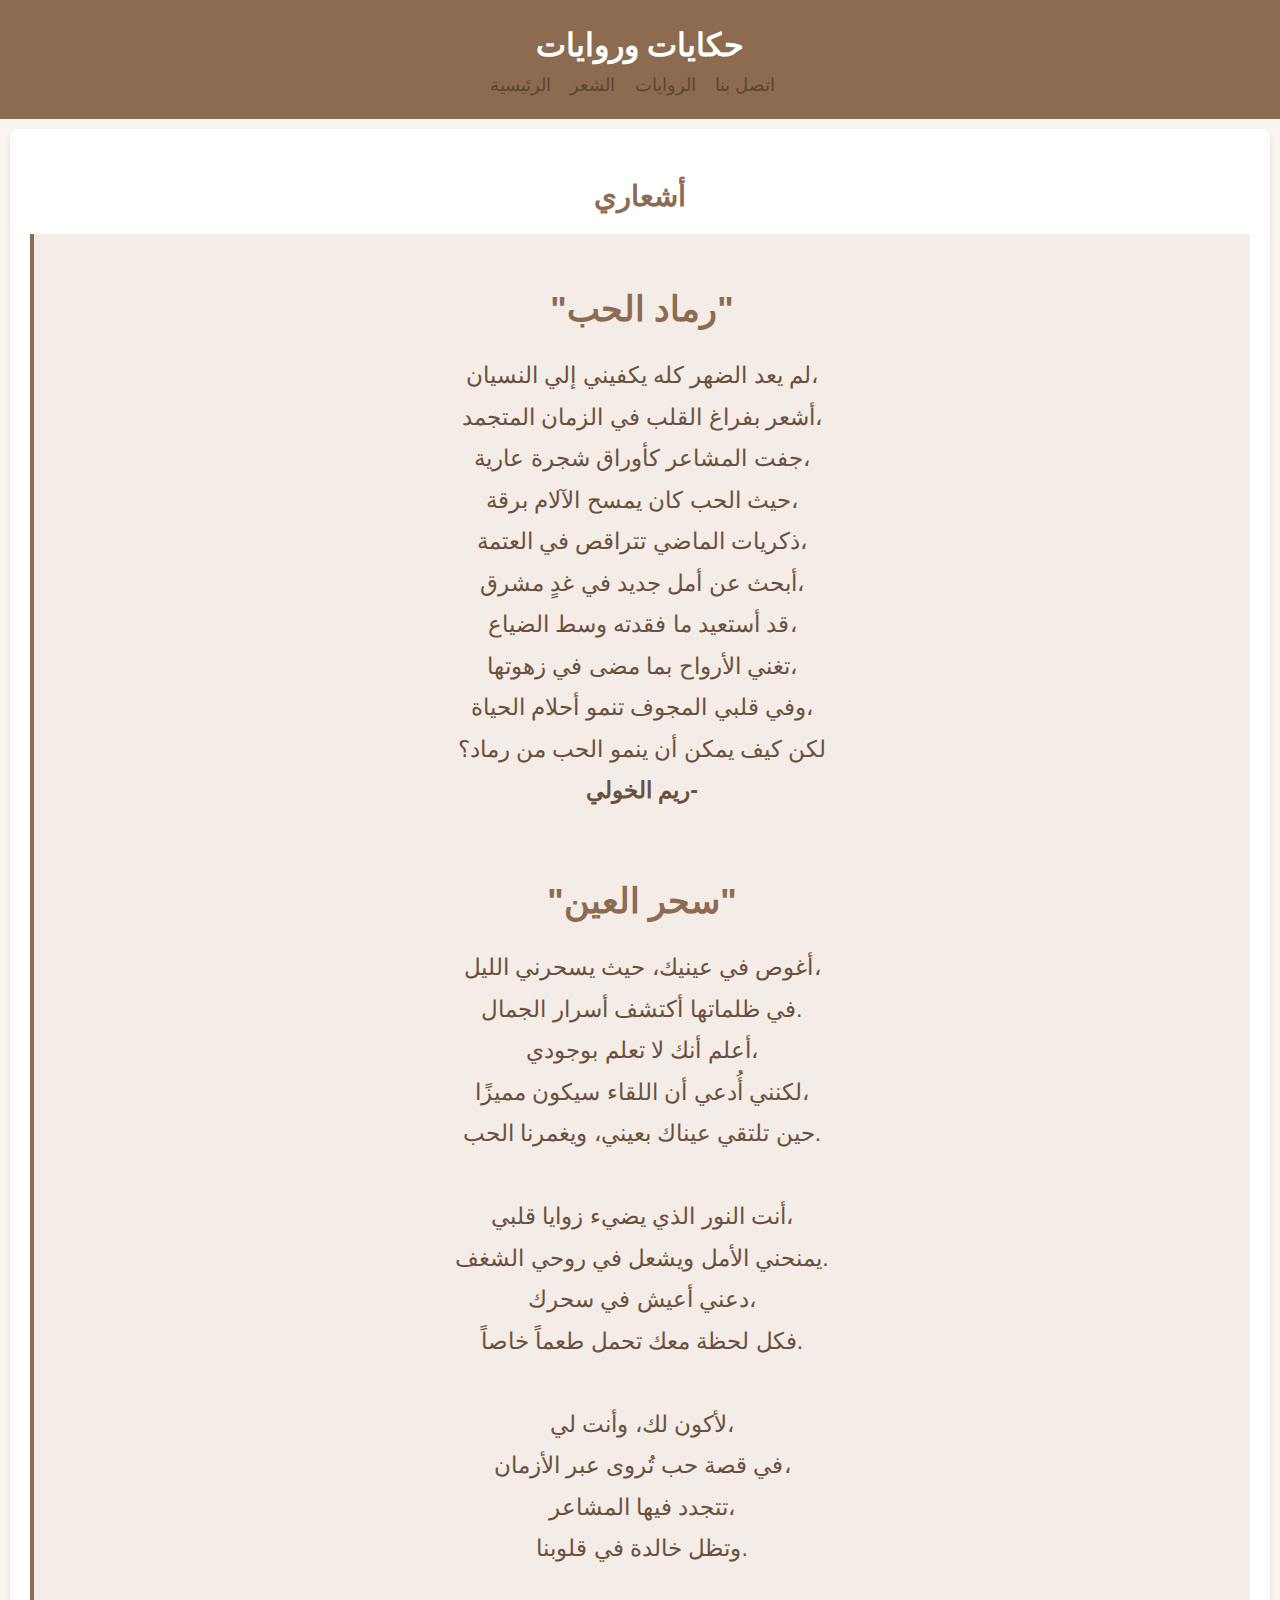
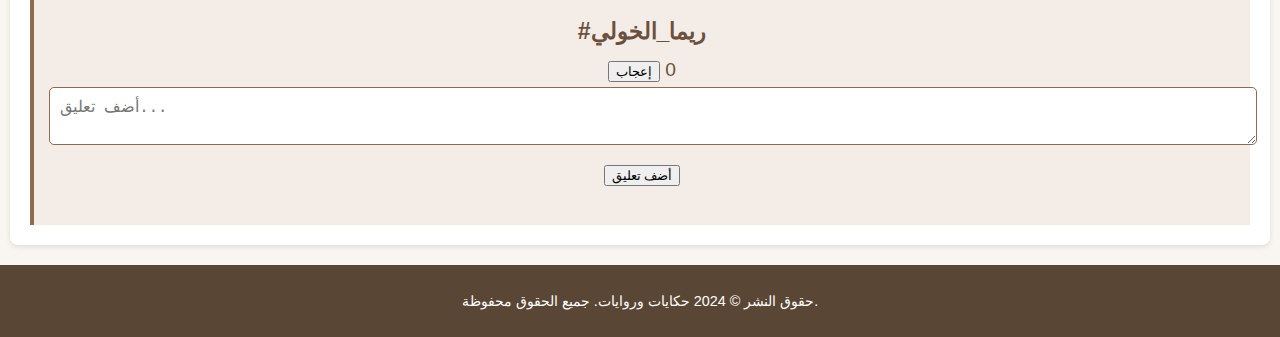
==== poetry.html @ 970c9a19 "Add files via upload" ====
<!DOCTYPE html>
<html lang="ar">
<head>
    <meta charset="UTF-8">
    <meta name="viewport" content="width=device-width, initial-scale=1.0">
    <title>الشعر | حكايات وروايات</title>
    <link rel="stylesheet" href="style.css">
    <link rel="icon" href="5922435416861043172.jpg" type="image/png">
</head>
<body>
    <header>
        <h1>حكايات وروايات</h1>
        <nav>
            <ul>
                <li><a href="index.html">الرئيسية</a></li>
                <li><a href="poetry.html">الشعر</a></li>
                <li><a href="stories.html">الروايات</a></li>
                <li><a href="contact.html">اتصل بنا</a></li>
            </ul>
        </nav>
    </header>

    <section id="poetry">
        <h2>أشعاري</h2>
        
        <article>
            <h2> "رماد الحب"</h2>
            <p>لم يعد الضهر كله يكفيني إلي النسيان،<br>
            أشعر بفراغ القلب في الزمان المتجمد،<br>
            جفت المشاعر كأوراق شجرة عارية،<br>
            حيث الحب كان يمسح الآلام برقة،<br>
            ذكريات الماضي تتراقص في العتمة،<br>
            أبحث عن أمل جديد في غدٍ مشرق،<br>
            قد أستعيد ما فقدته وسط الضياع،<br>
            تغني الأرواح بما مضى في زهوتها،<br>
            وفي قلبي المجوف تنمو أحلام الحياة،<br>
            لكن كيف يمكن أن ينمو الحب من رماد؟<br>
            <strong> ريم الخولي-</strong></p>
        </article>

        <article>
            <h2> "سحر العين"</h2>
            <p>أغوص في عينيك، حيث يسحرني الليل،<br>
            في ظلماتها أكتشف أسرار الجمال.<br>
            أعلم أنك لا تعلم بوجودي،<br>
            لكنني أُدعي أن اللقاء سيكون مميزًا،<br>
            حين تلتقي عيناك بعيني، ويغمرنا الحب.<br><br>

            أنت النور الذي يضيء زوايا قلبي،<br>
            يمنحني الأمل ويشعل في روحي الشغف.<br>
            دعني أعيش في سحرك،<br>
            فكل لحظة معك تحمل طعماً خاصاً.<br><br>

            لأكون لك، وأنت لي،<br>
            في قصة حب تُروى عبر الأزمان،<br>
            تتجدد فيها المشاعر،<br>
            وتظل خالدة في قلوبنا.<br><br>
            <strong>#ريما_الخولي</strong></p>

            <!-- إضافة تعليقات ولايكات -->
            <div class="likes-comments">
                <button class="like-btn" onclick="toggleLike(this)">إعجاب</button>
                <span class="like-count">0</span>
                <div class="comments">
                    <textarea placeholder="أضف تعليق..."></textarea>
                    <button class="comment-btn" onclick="addComment(this)">أضف تعليق</button>
                    <ul class="comment-list"></ul>
                </div>
            </div>
        </article>
    </section>

    <footer>
        <p>حقوق النشر © 2024 حكايات وروايات. جميع الحقوق محفوظة.</p>
    </footer>

    <script>
        // وظيفة لإضافة اللايك
        function toggleLike(button) {
            var likeCount = button.nextElementSibling;
            if (button.classList.contains('liked')) {
                button.classList.remove('liked');
                likeCount.innerText = parseInt(likeCount.innerText) - 1;
            } else {
                button.classList.add('liked');
                likeCount.innerText = parseInt(likeCount.innerText) + 1;
            }
        }

        // وظيفة لإضافة تعليق
        function addComment(button) {
            var commentText = button.previousElementSibling.value;
            if (commentText.trim()) {
                var commentList = button.nextElementSibling;
                var newComment = document.createElement('li');
                newComment.textContent = commentText;
                commentList.appendChild(newComment);
                button.previousElementSibling.value = '';  // مسح التعليق بعد إضافته
            }
        }
    </script>
</body>
</html>
---- style.css ----
/* إعداد الخطوط والألوان العامة */
body {
    font-family: 'Arial', sans-serif;
    line-height: 1.6;
    background-color: #f9f6f1; /* لون كريمي للخلفية */
    color: #6b513d; /* لون النص الأساسي */
    margin: 0;
    padding: 0;
}

/* تصميم العنوان الرئيسي */
header {
    background-color: #8c6b50; /* بني متوسط مستوحى من الخشب */
    color: #ffffff; /* لون نص أبيض */
    padding: 20px 0;
    text-align: center;
}

header h1 {
    margin: 0;
    font-size: 2em;
}

/* قائمة التنقل */
nav ul {
    list-style-type: none;
    padding: 0;
    margin: 0;
}

nav ul li {
    display: inline;
    margin-right: 15px;
}

nav ul li a {
    color: #5a4634; /* لون بني غامق للروابط */
    text-decoration: none;
    font-size: 1.1em;
}

nav ul li a:hover {
    text-decoration: underline;
    color: #8c6b50; /* تغيير لون الرابط عند التمرير */
}

/* الأقسام */
section {
    padding: 20px;
    margin: 10px;
    background-color: #ffffff; /* لون أبيض كريمي للأقسام */
    box-shadow: 0 2px 5px rgba(0, 0, 0, 0.1); /* تأثير ظل خفيف */
    border-radius: 8px; /* زوايا ناعمة */
    text-align: center; /* تنسيق النص ليكون في المنتصف */
}

/* العناوين الرئيسية */
section h2 {
    color: #8c6b50; /* لون بني متوسط للعناوين الرئيسية */
    font-size: 1.8em;
    display: inline-block;
    margin-bottom: 15px;
}

/* النصوص */
section p, section article {
    color: #6b513d; /* لون بني غامق للنصوص */
    font-size: 1.2em;
    line-height: 1.8;
    text-align: center; /* تنسيق النص ليكون في المنتصف */
    margin: 0 auto;
}

article h3 {
    color: #8c6b50; /* لون بني متوسط للعناوين الفرعية */
    font-size: 1.5em;
}

/* روابط النصوص */
a {
    color: #8c6b50; /* لون بني متوسط للروابط */
    text-decoration: none;
}

a:hover {
    color: #b78a69; /* لون بني فاتح عند التمرير */
    text-decoration: underline;
}

/* تصميم الصورة */
.main-image {
    width: 100%;
    max-width: 600px;
    height: auto;
    display: block;
    margin: 20px auto;
    border-radius: 10px;
    box-shadow: 0 2px 8px rgba(0, 0, 0, 0.2); /* تأثير ظل للصورة */
}

/* الفوتر */
footer {
    text-align: center;
    padding: 10px 0;
    background-color: #5a4634; /* لون بني غامق للفوتر */
    color: #ffffff;
    font-size: 0.9em;
    margin-top: 20px;
}

/* تحسين عرض النصوص */
article {
    margin-bottom: 20px;
    padding: 15px;
    background-color: #f4ece6; /* لون كريمي خفيف للنصوص */
    border-left: 4px solid #8c6b50; /* خط جانبي بني */
}

/* استجابة للموبايل */
@media (max-width: 768px) {
    header h1 {
        font-size: 1.5em;
    }

    nav ul li {
        display: block;
        margin: 10px 0;
    }

    section {
        padding: 15px;
    }

    article h3 {
        font-size: 1.2em;
    }
}

/* تحديد حجم الأيقونة */
link[rel="icon"] {
    width: 48px;
    height: 48px;
}

/* تخصيص تعليقات ولايكات */

/* إعداد زر الإعجاب */
.like-button, .comment-button {
    background-color: #8c6b50; /* لون بني متوسط */
    color: white;
    border: none;
    padding: 10px 20px;
    margin: 10px;
    font-size: 1em;
    border-radius: 5px;
    cursor: pointer;
    transition: background-color 0.3s ease;
}

/* تغيير لون زر الإعجاب عند التمرير */
.like-button:hover, .comment-button:hover {
    background-color: #b78a69; /* لون بني فاتح عند التمرير */
}

/* إعداد تعليق المستخدم */
.comments-section {
    margin-top: 15px;
    padding: 10px;
    background-color: #f4ece6; /* نفس اللون الكريمي للأقسام */
    border-radius: 8px;
    display: none;
}

/* إعداد مساحة التعليق */
textarea {
    width: 100%;
    padding: 10px;
    border-radius: 5px;
    border: 1px solid #8c6b50; /* لون بني للحدود */
    font-size: 1em;
    background-color: #ffffff;
}

/* زر نشر التعليق */
.submit-comment {
    background-color: #8c6b50;
    color: white;
    border: none;
    padding: 10px 20px;
    border-radius: 5px;
    cursor: pointer;
    transition: background-color 0.3s ease;
}

.submit-comment:hover {
    background-color: #b78a69;
}
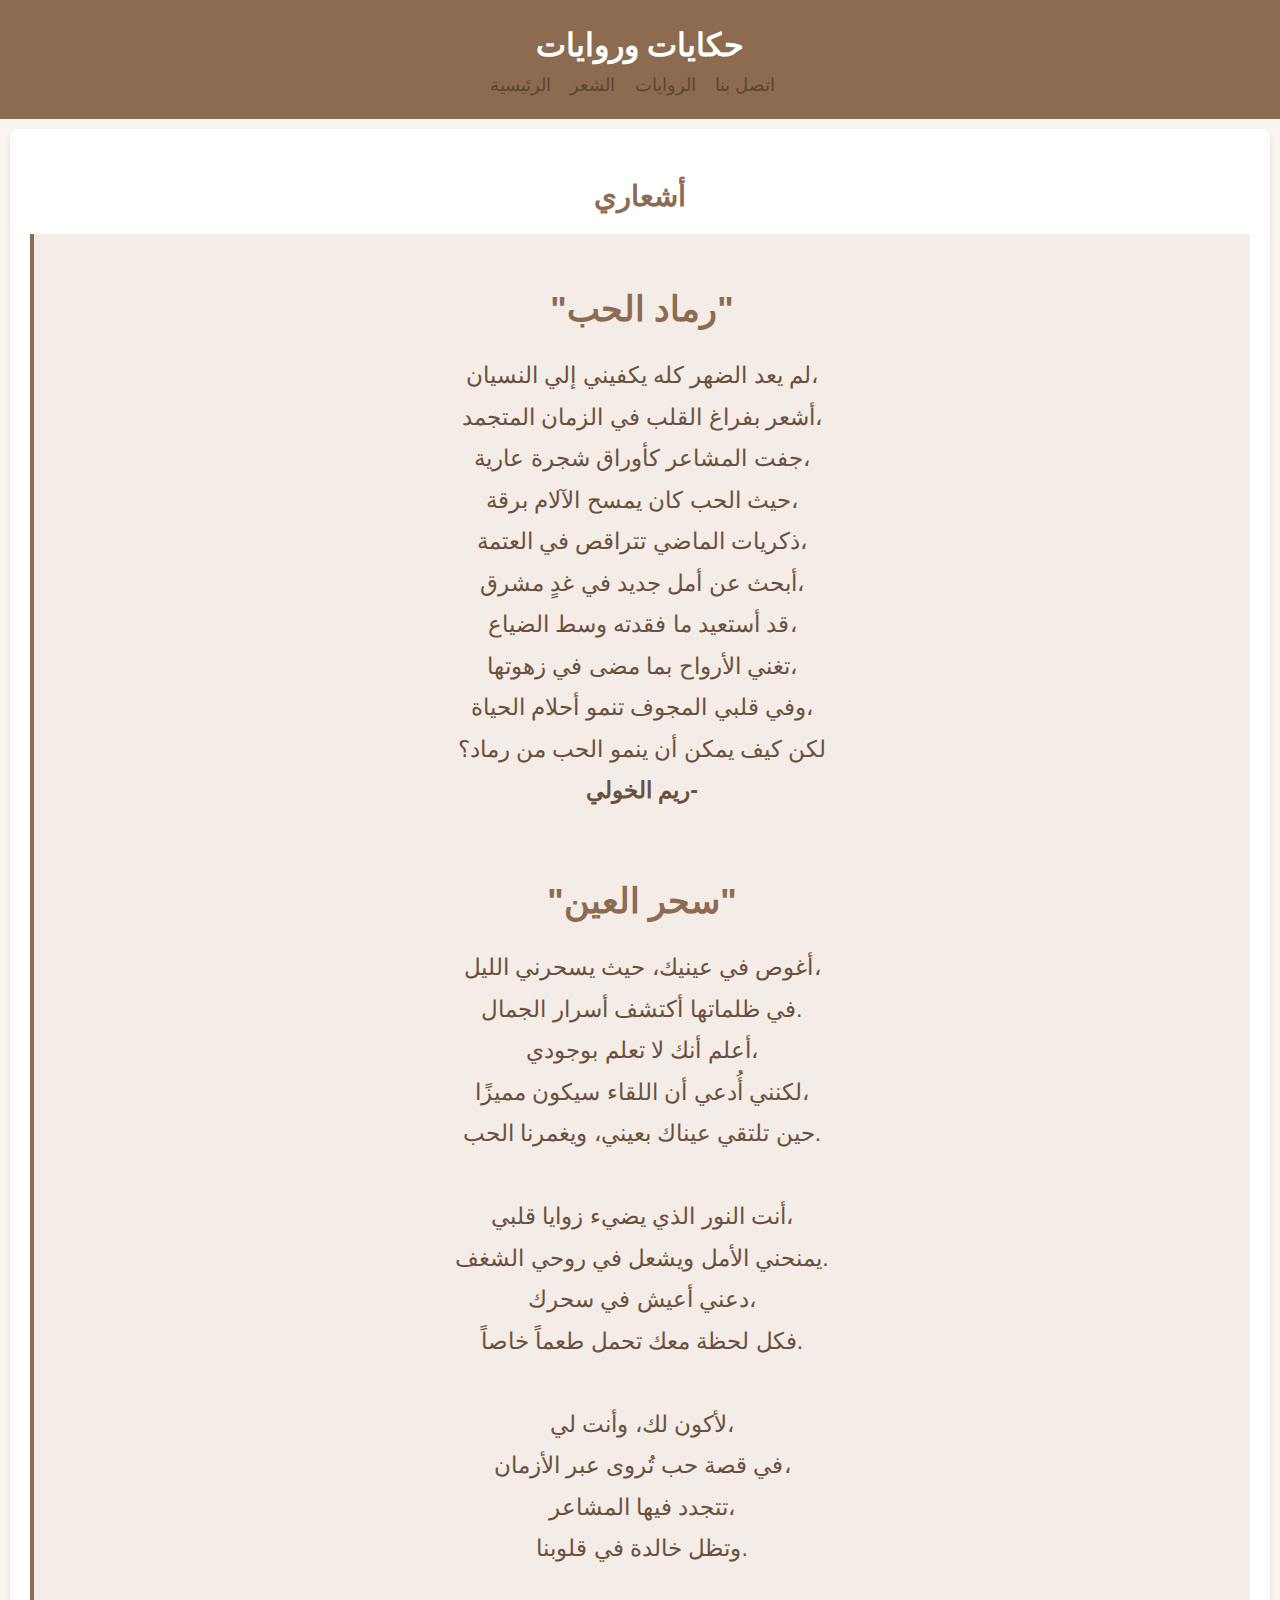
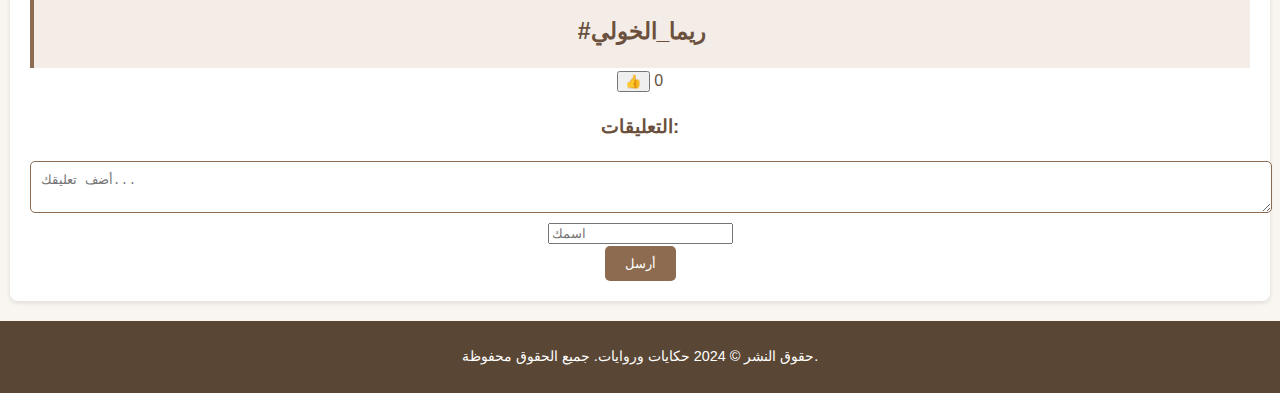
==== commit b3e2dfa2: "Update poetry.html" ====
--- a/poetry.html
+++ b/poetry.html
@@ -5,7 +5,8 @@
     <meta name="viewport" content="width=device-width, initial-scale=1.0">
     <title>الشعر | حكايات وروايات</title>
     <link rel="stylesheet" href="style.css">
-    <link rel="icon" href="5922435416861043172.jpg" type="image/png">
+     <!-- إضافة أيقونة للموقع -->
+     <link rel="icon" href="5922435416861043172.jpg" type="image/png">
 </head>
 <body>
     <header>
@@ -22,7 +23,6 @@
 
     <section id="poetry">
         <h2>أشعاري</h2>
-        
         <article>
             <h2> "رماد الحب"</h2>
             <p>لم يعد الضهر كله يكفيني إلي النسيان،<br>
@@ -56,18 +56,22 @@
             تتجدد فيها المشاعر،<br>
             وتظل خالدة في قلوبنا.<br><br>
             <strong>#ريما_الخولي</strong></p>
+        </article>
 
-            <!-- إضافة تعليقات ولايكات -->
-            <div class="likes-comments">
-                <button class="like-btn" onclick="toggleLike(this)">إعجاب</button>
-                <span class="like-count">0</span>
-                <div class="comments">
-                    <textarea placeholder="أضف تعليق..."></textarea>
-                    <button class="comment-btn" onclick="addComment(this)">أضف تعليق</button>
-                    <ul class="comment-list"></ul>
-                </div>
+        <!-- إضافة قسم التعليقات -->
+        <div class="comments-likes">
+            <!-- أيقونة الإعجاب -->
+            <button class="like-btn" onclick="increaseLike()">👍</button>
+            <span class="like-count">0</span>
+            <h3>التعليقات:</h3>
+            <textarea id="comment-text2" placeholder="أضف تعليقك..."></textarea><br>
+            <input type="text" id="comment-name2" placeholder="اسمك"><br>
+            <button class="submit-comment" onclick="addComment('comment2')">أرسل</button>
+            
+            <div id="comment2-comments">
+                <!-- التعليقات ستظهر هنا -->
             </div>
-        </article>
+        </div>
     </section>
 
     <footer>
@@ -75,29 +79,39 @@
     </footer>
 
     <script>
-        // وظيفة لإضافة اللايك
-        function toggleLike(button) {
-            var likeCount = button.nextElementSibling;
-            if (button.classList.contains('liked')) {
-                button.classList.remove('liked');
-                likeCount.innerText = parseInt(likeCount.innerText) - 1;
-            } else {
-                button.classList.add('liked');
-                likeCount.innerText = parseInt(likeCount.innerText) + 1;
-            }
+    // دالة لإضافة التعليقات
+    function addComment(articleId) {
+        var text = document.getElementById("comment-text" + (articleId === 'comment1' ? '' : '2')).value;
+        var name = document.getElementById("comment-name" + (articleId === 'comment1' ? '' : '2')).value;
+
+        if (text && name) {
+            var commentDiv = document.createElement("div");
+            commentDiv.classList.add("comment");
+
+            var commentText = document.createElement("p");
+            commentText.innerText = text;
+            commentDiv.appendChild(commentText);
+
+            var commentName = document.createElement("span");
+            commentName.innerText = "من: " + name;
+            commentDiv.appendChild(commentName);
+
+            document.getElementById(articleId + '-comments').appendChild(commentDiv);
+
+            // مسح الحقول بعد الإرسال
+            document.getElementById("comment-text" + (articleId === 'comment1' ? '' : '2')).value = '';
+            document.getElementById("comment-name" + (articleId === 'comment1' ? '' : '2')).value = '';
+        } else {
+            alert("من فضلك أدخل التعليق واسمك");
         }
+    }
 
-        // وظيفة لإضافة تعليق
-        function addComment(button) {
-            var commentText = button.previousElementSibling.value;
-            if (commentText.trim()) {
-                var commentList = button.nextElementSibling;
-                var newComment = document.createElement('li');
-                newComment.textContent = commentText;
-                commentList.appendChild(newComment);
-                button.previousElementSibling.value = '';  // مسح التعليق بعد إضافته
-            }
-        }
+    // دالة لزيادة العد عند الضغط على زر الإعجاب
+    let likeCount = 0;
+    function increaseLike() {
+        likeCount++;
+        document.querySelector(".like-count").textContent = likeCount;
+    }
     </script>
 </body>
-</html>+</html>
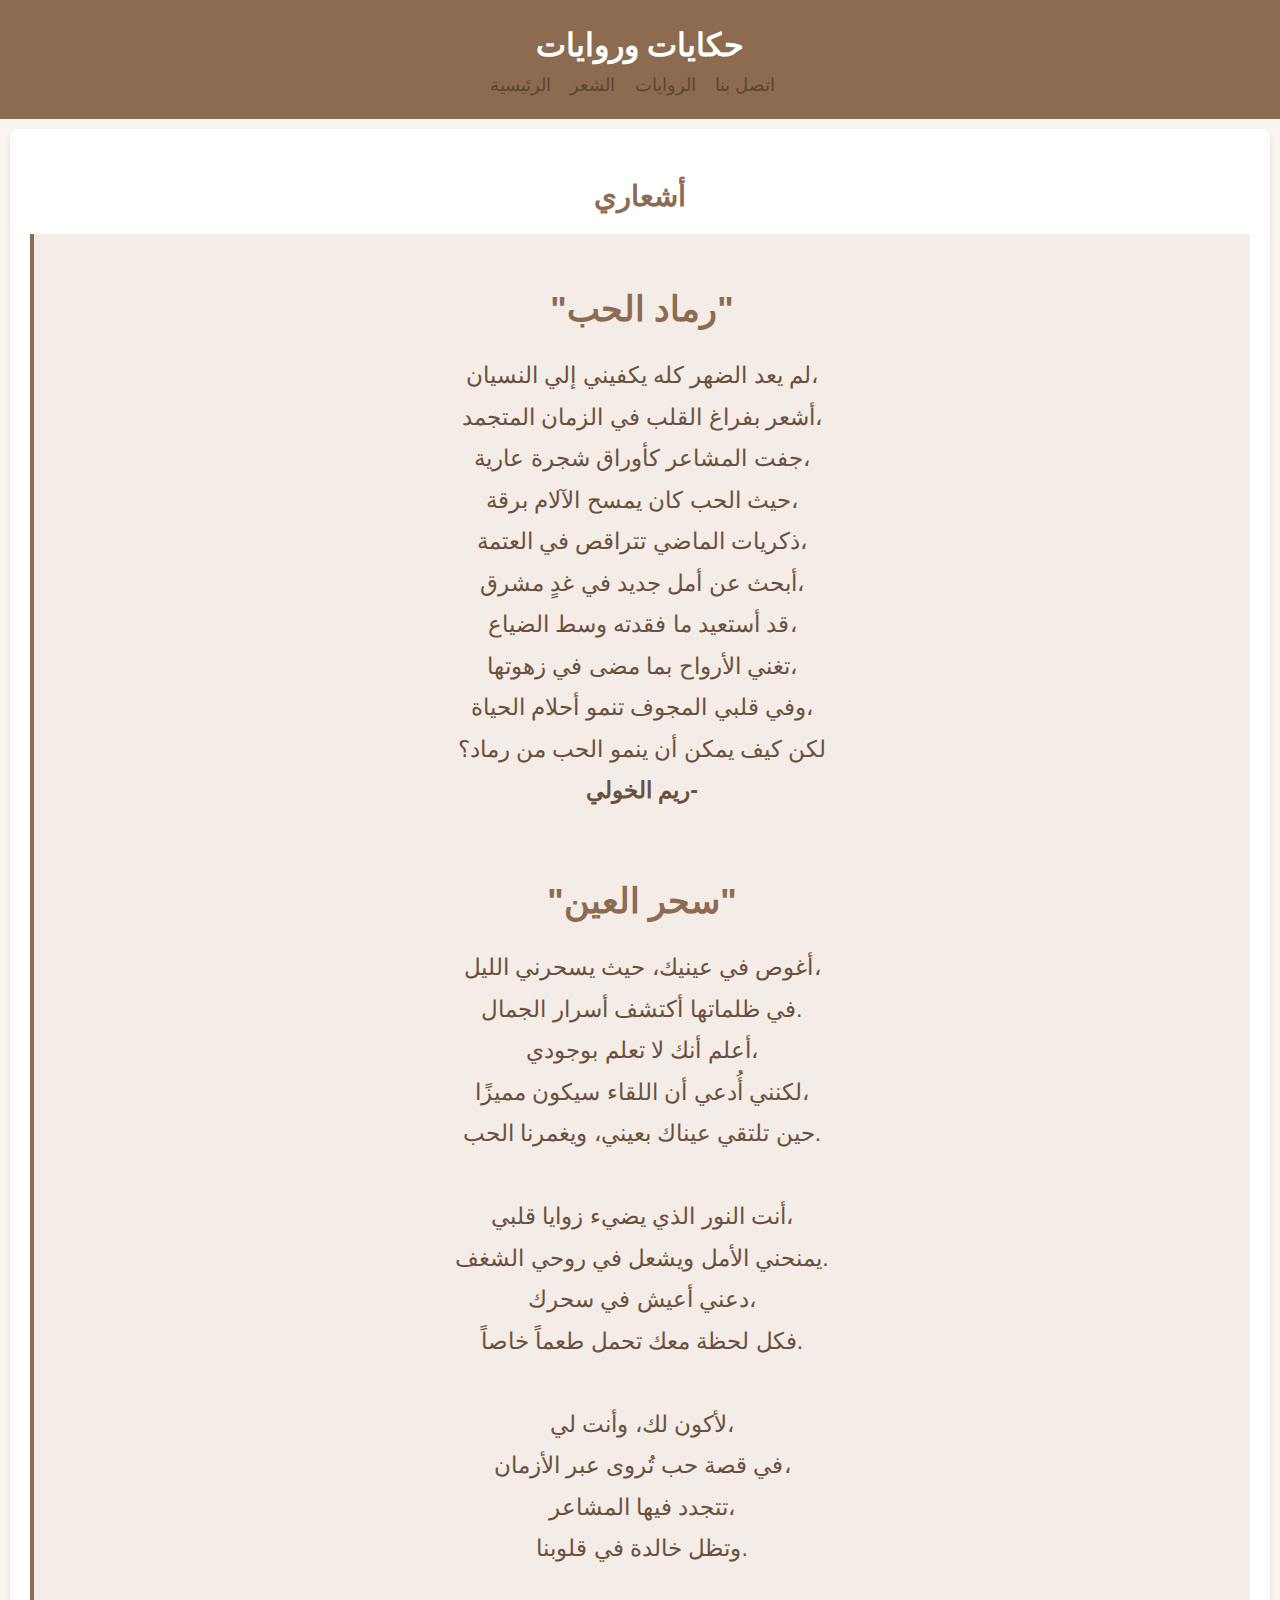
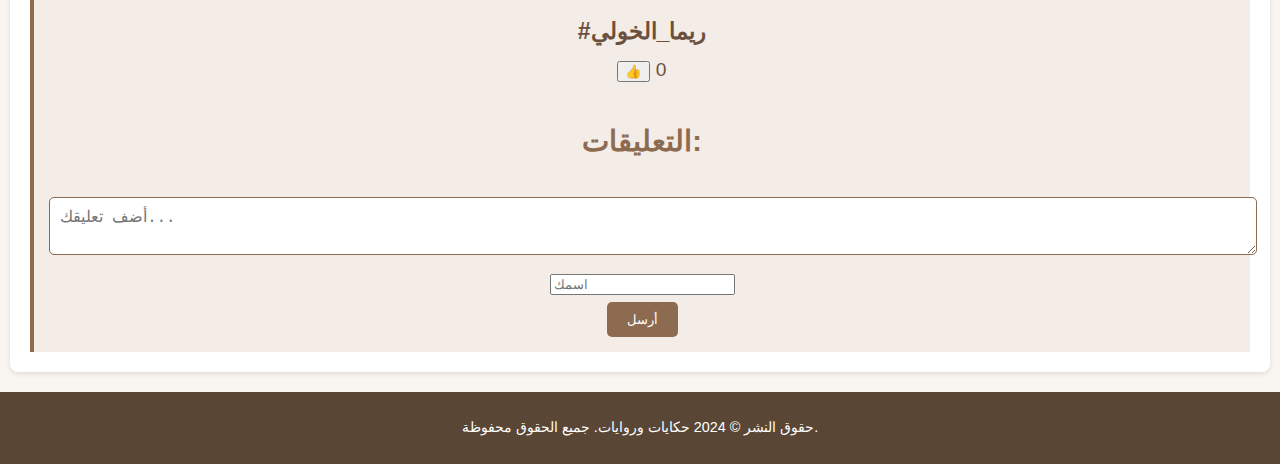
==== commit f285d8eb: "Update poetry.html" ====
--- a/poetry.html
+++ b/poetry.html
@@ -5,8 +5,8 @@
     <meta name="viewport" content="width=device-width, initial-scale=1.0">
     <title>الشعر | حكايات وروايات</title>
     <link rel="stylesheet" href="style.css">
-     <!-- إضافة أيقونة للموقع -->
-     <link rel="icon" href="5922435416861043172.jpg" type="image/png">
+    <!-- إضافة أيقونة للموقع -->
+    <link rel="icon" href="5922435416861043172.jpg" type="image/png">
 </head>
 <body>
     <header>
@@ -56,22 +56,21 @@
             تتجدد فيها المشاعر،<br>
             وتظل خالدة في قلوبنا.<br><br>
             <strong>#ريما_الخولي</strong></p>
+
+            <!-- إضافة قسم التعليقات والإعجابات -->
+            <div class="comments-likes">
+                <button class="like-btn" onclick="increaseLike('like-count2')">👍</button>
+                <span id="like-count2" class="like-count">0</span>
+                <h3>التعليقات:</h3>
+                <textarea id="comment-text2" placeholder="أضف تعليقك..."></textarea><br>
+                <input type="text" id="comment-name2" placeholder="اسمك"><br>
+                <button class="submit-comment" onclick="addComment('comment2')">أرسل</button>
+                
+                <div id="comment2-comments">
+                    <!-- التعليقات ستظهر هنا -->
+                </div>
+            </div>
         </article>
-
-        <!-- إضافة قسم التعليقات -->
-        <div class="comments-likes">
-            <!-- أيقونة الإعجاب -->
-            <button class="like-btn" onclick="increaseLike()">👍</button>
-            <span class="like-count">0</span>
-            <h3>التعليقات:</h3>
-            <textarea id="comment-text2" placeholder="أضف تعليقك..."></textarea><br>
-            <input type="text" id="comment-name2" placeholder="اسمك"><br>
-            <button class="submit-comment" onclick="addComment('comment2')">أرسل</button>
-            
-            <div id="comment2-comments">
-                <!-- التعليقات ستظهر هنا -->
-            </div>
-        </div>
     </section>
 
     <footer>
@@ -81,8 +80,8 @@
     <script>
     // دالة لإضافة التعليقات
     function addComment(articleId) {
-        var text = document.getElementById("comment-text" + (articleId === 'comment1' ? '' : '2')).value;
-        var name = document.getElementById("comment-name" + (articleId === 'comment1' ? '' : '2')).value;
+        var text = document.getElementById("comment-text" + (articleId === 'comment1' ? '1' : '2')).value;
+        var name = document.getElementById("comment-name" + (articleId === 'comment1' ? '1' : '2')).value;
 
         if (text && name) {
             var commentDiv = document.createElement("div");
@@ -99,19 +98,20 @@
             document.getElementById(articleId + '-comments').appendChild(commentDiv);
 
             // مسح الحقول بعد الإرسال
-            document.getElementById("comment-text" + (articleId === 'comment1' ? '' : '2')).value = '';
-            document.getElementById("comment-name" + (articleId === 'comment1' ? '' : '2')).value = '';
+            document.getElementById("comment-text" + (articleId === 'comment1' ? '1' : '2')).value = '';
+            document.getElementById("comment-name" + (articleId === 'comment1' ? '1' : '2')).value = '';
         } else {
             alert("من فضلك أدخل التعليق واسمك");
         }
     }
 
     // دالة لزيادة العد عند الضغط على زر الإعجاب
-    let likeCount = 0;
-    function increaseLike() {
+    function increaseLike(likeId) {
+        var likeCount = document.getElementById(likeId).textContent;
         likeCount++;
-        document.querySelector(".like-count").textContent = likeCount;
+        document.getElementById(likeId).textContent = likeCount;
     }
     </script>
 </body>
 </html>
+
